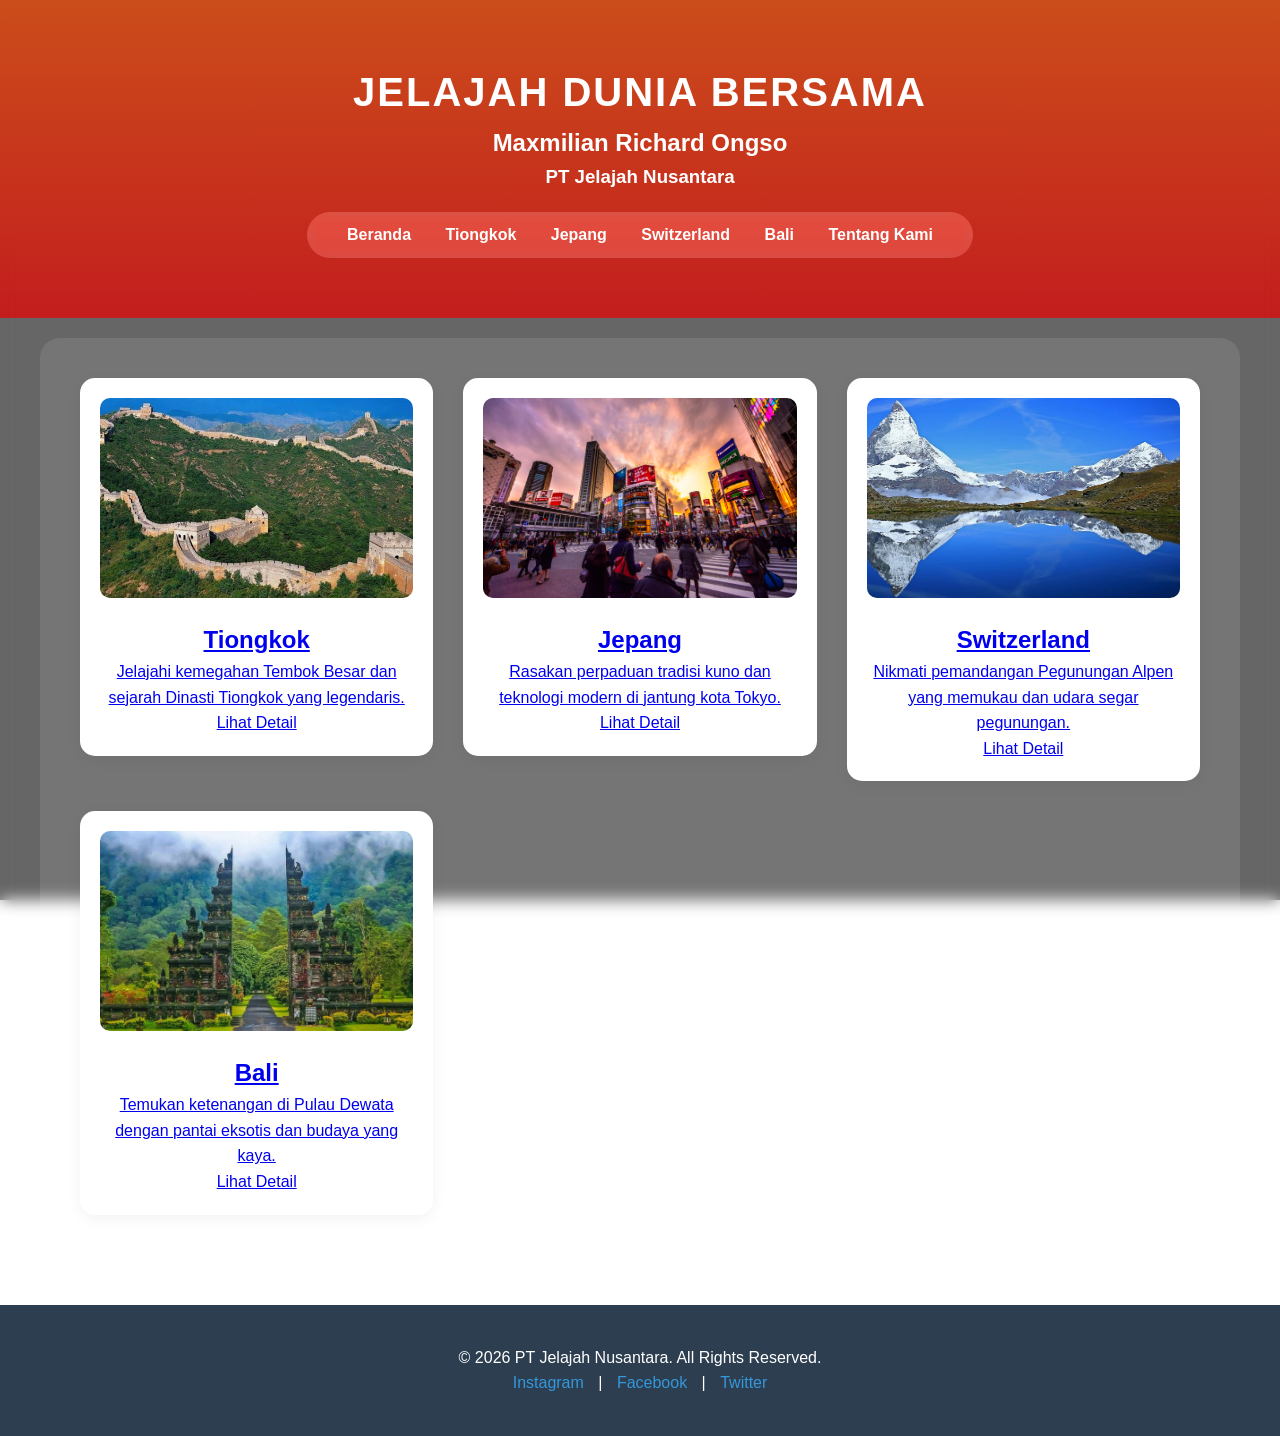
==== Praktek/index.html @ 2051fbba "Initial commit: Struktur dasar project Travel" ====
<!DOCTYPE html>
<html lang="en">
<head>
    <meta charset="UTF-8">
    <meta name="viewport" content="width=device-width, initial-scale=1.0">
    <title>PT Jelajah Nusantara - Maxmilian Richard Ongso</title>
    <link rel="stylesheet" href="CSS/style.css">
</head>
<body class="halaman-indeks">
    <header>
        <h1>JELAJAH DUNIA BERSAMA</h1>
        <h2>Maxmilian Richard Ongso</h2>
        <h3>PT Jelajah Nusantara</h3>     
        <nav>
            <ul>
                <li><a href="index.html">Beranda</a></li>
                <li><a href="tiongkok.html">Tiongkok</a></li>
                <li><a href="jepang.html">Jepang</a></li>
                <li><a href="swiss.html">Switzerland</a></li>
                <li><a href="bali.html">Bali</a></li>
                <li><a href="tentang.html">Tentang Kami</a></li>
            </ul>
        </nav>
    </header>

    <main>
        <a href="tiongkok.html" class="card-link">
            <article>
                <img src="Gambar/Tembok-Besar-Tiongkok-–-Beijing-Copy.jpg" alt="Tiongkok">
                <div class="card-body">
                    <h2>Tiongkok</h2>
                    <p>Jelajahi kemegahan Tembok Besar dan sejarah Dinasti Tiongkok yang legendaris.</p>
                    <span class="btn-detail">Lihat Detail</span>
                </div>
            </article>
        </a>

        <a href="jepang.html" class="card-link">
            <article>
                <img src="Gambar/c8ff725a7ba976d308ec751bc67e04de-shibuya-crossing.jpg" alt="Jepang">
                <div class="card-body">
                    <h2>Jepang</h2>
                    <p>Rasakan perpaduan tradisi kuno dan teknologi modern di jantung kota Tokyo.</p>
                    <span class="btn-detail">Lihat Detail</span>
                </div>
            </article>
        </a>

        <a href="swiss.html" class="card-link">
            <article>
                <img src="Gambar/the-matterhorn.jpg" alt="Switzerland">
                <div class="card-body">
                    <h2>Switzerland</h2>
                    <p>Nikmati pemandangan Pegunungan Alpen yang memukau dan udara segar pegunungan.</p>
                    <span class="btn-detail">Lihat Detail</span>
                </div>
            </article>
        </a>

        <a href="bali.html" class="card-link">
            <article>
                <img src="Gambar/R.jpg" alt="Bali">
                <div class="card-body">
                    <h2>Bali</h2>
                    <p>Temukan ketenangan di Pulau Dewata dengan pantai eksotis dan budaya yang kaya.</p>
                    <span class="btn-detail">Lihat Detail</span>
                </div>
            </article>
        </a>
    </main>

    <footer>
        <p>&copy; 2026 PT Jelajah Nusantara. All Rights Reserved.</p>
        <div class="social-media">
            <a href="https://www.instagram.com/klooktravel/">Instagram</a> | <a href="https://www.facebook.com/Trip/">Facebook</a> | <a href="https://x.com/traveloka">Twitter</a>
        </div>
    </footer>
</body>
</html>
---- Praktek/CSS/style.css ----
* {
    margin: 0;
    padding: 0;
    box-sizing: border-box;
}

body {
    font-family: 'Segoe UI', Tahoma, Geneva, Verdana, sans-serif;
    line-height: 1.6;
    background-color: #f4f7f6;
    color: #333;
}


header {
    background: linear-gradient(rgba(231, 71, 7, 0.788), rgba(219, 11, 11, 0.795));
    color: white;
    padding: 60px 20px;
    text-align: center;
}

header h1 {
    font-size: 2.5rem;
    text-transform: uppercase;
    letter-spacing: 2px;
}

nav ul {
    list-style: none;
    background: rgba(255, 255, 255, 0.2); /* Kotak navigasi transparan */
    display: inline-block;
    padding: 10px 25px;
    border-radius: 50px;
    backdrop-filter: blur(5px);
    margin-top: 20px;
}

nav ul li {
    display: inline;
    margin: 0 15px;
}

nav ul li a {
    color: white;
    text-decoration: none;
    font-weight: bold;
    transition: 0.3s;
}

nav ul li a:hover {
    color: #ffd700;
}


.halaman-indeks main {
    max-width: 1200px;
    margin: 40px auto;
    padding: 0 20px;
    display: grid;
    grid-template-columns: repeat(auto-fit, minmax(300px, 1fr));
    gap: 30px;
    background: rgba(255, 255, 255, 0.1); 
    backdrop-filter: blur(10px); 
    padding: 40px;
    border-radius: 20px;
    margin-top: 20px;
}
.halaman-indeks {
    background: linear-gradient(rgba(0, 0, 0, 0.6), rgba(0, 0, 0, 0.6)), 
                url('../Gambar/Wisata.png'); 
    background-size: cover;
    background-attachment: fixed;
    background-position: center;
    backdrop-filter: blur(8px); 
}

.halaman-indeks article {
    background: white;
    padding: 20px;
    border-radius: 15px;
    box-shadow: 0 4px 15px rgba(0,0,0,0.05);
    text-align: center;
    transition: 0.3s;
}

.halaman-indeks article:hover {
    transform: translateY(-10px);
}

.halaman-indeks article img {
    width: 100%;
    height: 200px;
    object-fit: cover;
    border-radius: 10px;
    margin-bottom: 15px;
}

.halaman-artikel {
    background: linear-gradient(rgba(0, 0, 0, 0.6), rgba(0, 0, 0, 0.6)), 
                url('../Gambar/Wisata.png'); 
    background-size: cover;
    background-attachment: fixed;
    background-position: center;
    backdrop-filter: blur(8px); 
}

.halaman-artikel main {
    max-width: 900px;
    margin: 40px auto;
    padding: 0 20px;
    background: rgba(255, 255, 255, 0.1); 
    backdrop-filter: blur(10px); 
    padding: 40px;
    border-radius: 20px;
    margin-top: 20px;
}   

.halaman-artikel article {
    background: white;
    padding: 40px;
    border-radius: 15px;
    box-shadow: 0 4px 15px rgba(0,0,0,0.05);
    width: 100%;
}

.halaman-artikel article h2 {
    font-size: 2rem;
    color: #2c3e50;
    border-bottom: 3px solid #3498db;
    margin-bottom: 25px;
    display: inline-block;
}

.halaman-artikel article img {
    width: 100%;
    height: auto;
    border-radius: 10px;
    margin-bottom: 25px;
    box-shadow: 0 4px 8px rgba(0,0,0,0.1);
}

/* --- FOOTER & ASIDE --- */
footer {
    background: #2c3e50;
    color: white;
    text-align: center;
    padding: 40px 20px;
    margin-top: 50px;
}

.social-media a {
    color: #3498db;
    margin: 0 10px;
    text-decoration: none;
}

aside {
    background: #ecf0f1;
    padding: 20px;
    border-left: 5px solid #3498db;
    border-radius: 5px;
    margin-top: 30px;
}
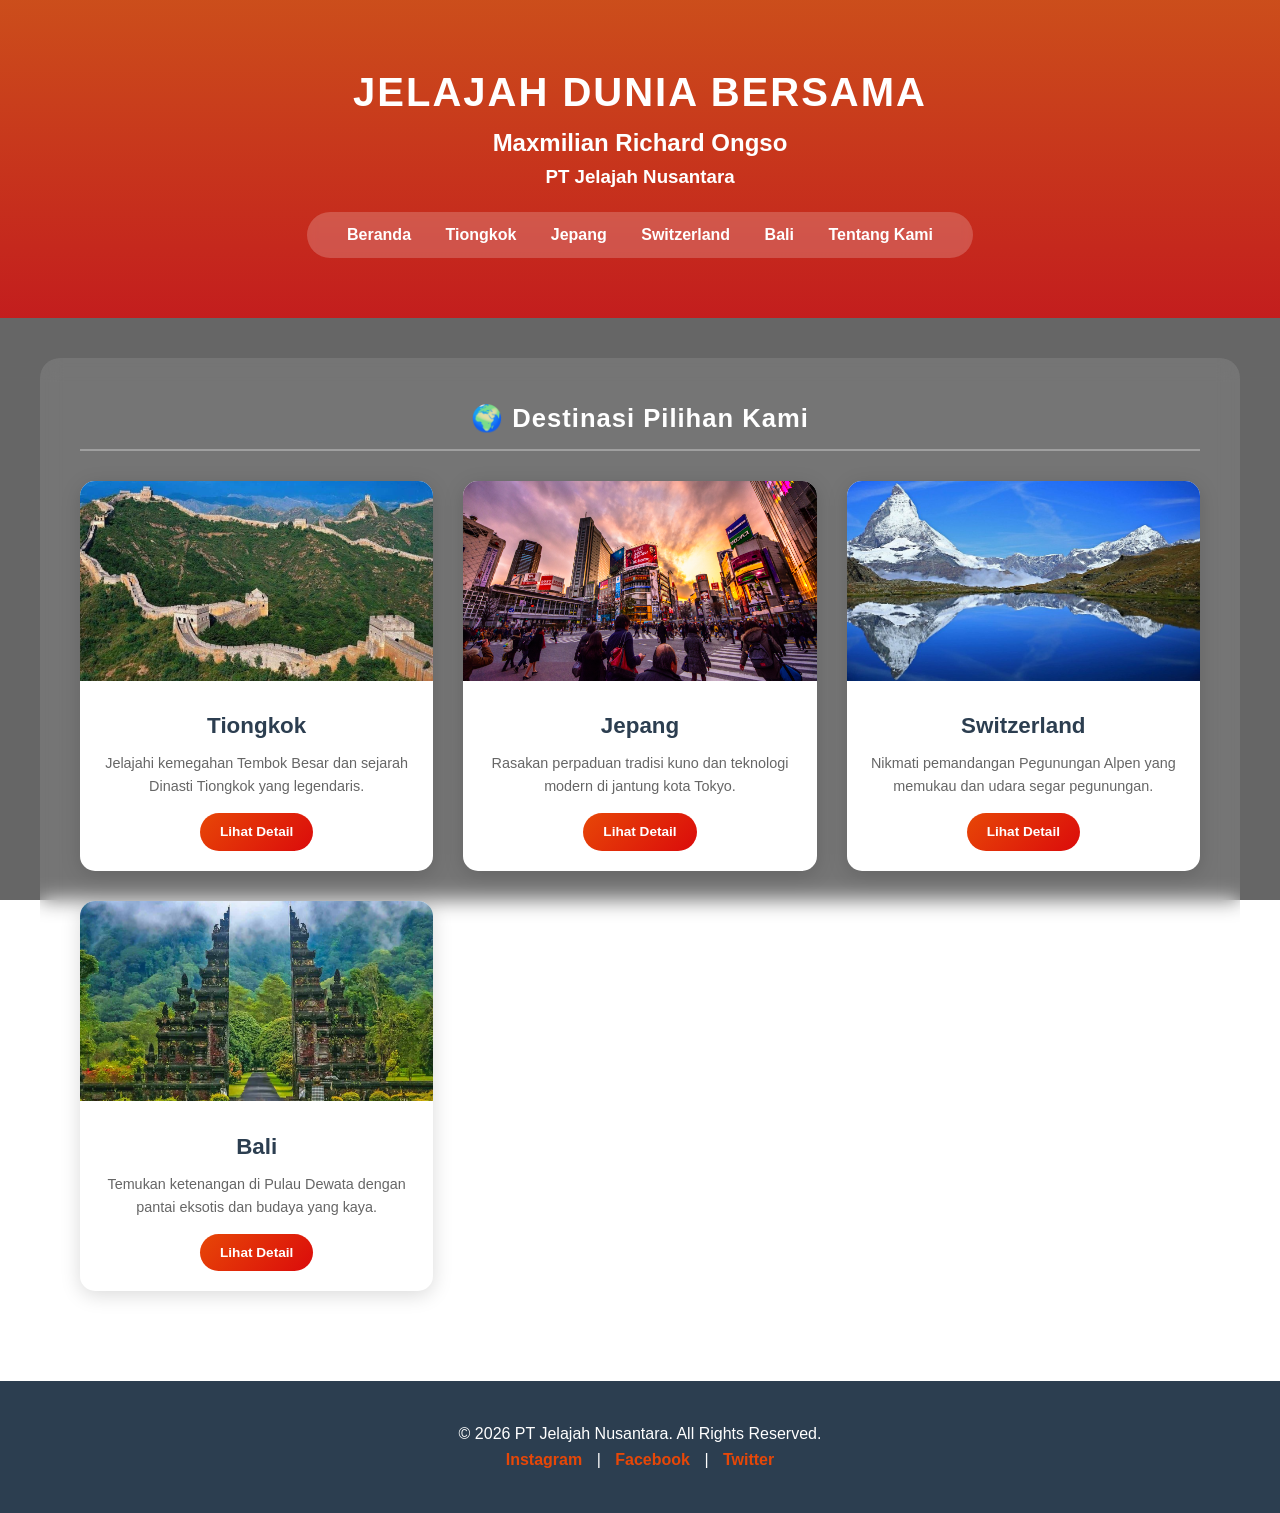
==== commit 3a823643: "Sync and update web layout from laptop" ====
--- a/Praktek/index.html
+++ b/Praktek/index.html
@@ -5,12 +5,13 @@
     <meta name="viewport" content="width=device-width, initial-scale=1.0">
     <title>PT Jelajah Nusantara - Maxmilian Richard Ongso</title>
     <link rel="stylesheet" href="CSS/style.css">
+    <link rel="stylesheet" href="CSS/animations.css">
 </head>
 <body class="halaman-indeks">
     <header>
         <h1>JELAJAH DUNIA BERSAMA</h1>
         <h2>Maxmilian Richard Ongso</h2>
-        <h3>PT Jelajah Nusantara</h3>     
+        <h3>PT Jelajah Nusantara</h3>
         <nav>
             <ul>
                 <li><a href="index.html">Beranda</a></li>
@@ -72,8 +73,11 @@
     <footer>
         <p>&copy; 2026 PT Jelajah Nusantara. All Rights Reserved.</p>
         <div class="social-media">
-            <a href="https://www.instagram.com/klooktravel/">Instagram</a> | <a href="https://www.facebook.com/Trip/">Facebook</a> | <a href="https://x.com/traveloka">Twitter</a>
+            <a href="https://www.instagram.com/klooktravel/">Instagram</a> |
+            <a href="https://www.facebook.com/Trip/">Facebook</a> |
+            <a href="https://x.com/traveloka">Twitter</a>
         </div>
     </footer>
+    <script src="JS/animations.js"></script>
 </body>
-</html>+</html>
--- a/Praktek/CSS/style.css
+++ b/Praktek/CSS/style.css
@@ -11,7 +11,7 @@
     color: #333;
 }
 
-
+/* ========================= HEADER ========================= */
 header {
     background: linear-gradient(rgba(231, 71, 7, 0.788), rgba(219, 11, 11, 0.795));
     color: white;
@@ -27,7 +27,7 @@
 
 nav ul {
     list-style: none;
-    background: rgba(255, 255, 255, 0.2); /* Kotak navigasi transparan */
+    background: rgba(255, 255, 255, 0.2);
     display: inline-block;
     padding: 10px 25px;
     border-radius: 50px;
@@ -51,82 +51,193 @@
     color: #ffd700;
 }
 
+/* ========================= HALAMAN INDEX ========================= */
+.halaman-indeks {
+    background: linear-gradient(rgba(0, 0, 0, 0.6), rgba(0, 0, 0, 0.6)),
+                url('../Gambar/Wisata.png');
+    background-size: cover;
+    background-attachment: fixed;
+    background-position: center;
+}
 
 .halaman-indeks main {
     max-width: 1200px;
     margin: 40px auto;
-    padding: 0 20px;
+    padding: 40px;
     display: grid;
-    grid-template-columns: repeat(auto-fit, minmax(300px, 1fr));
+    grid-template-columns: repeat(auto-fit, minmax(280px, 1fr));
     gap: 30px;
-    background: rgba(255, 255, 255, 0.1); 
-    backdrop-filter: blur(10px); 
-    padding: 40px;
+    background: rgba(255, 255, 255, 0.1);
+    backdrop-filter: blur(10px);
     border-radius: 20px;
-    margin-top: 20px;
-}
-.halaman-indeks {
-    background: linear-gradient(rgba(0, 0, 0, 0.6), rgba(0, 0, 0, 0.6)), 
-                url('../Gambar/Wisata.png'); 
-    background-size: cover;
-    background-attachment: fixed;
-    background-position: center;
-    backdrop-filter: blur(8px); 
+}
+
+/* Label section judul grid */
+.halaman-indeks main::before {
+    content: "🌍 Destinasi Pilihan Kami";
+    grid-column: 1 / -1;
+    font-size: 1.6rem;
+    font-weight: bold;
+    color: white;
+    text-align: center;
+    padding-bottom: 10px;
+    border-bottom: 2px solid rgba(255,255,255,0.3);
+    letter-spacing: 1px;
+}
+
+.card-link {
+    text-decoration: none;
+    color: inherit;
 }
 
 .halaman-indeks article {
     background: white;
-    padding: 20px;
-    border-radius: 15px;
-    box-shadow: 0 4px 15px rgba(0,0,0,0.05);
+    border-radius: 15px;
+    box-shadow: 0 4px 20px rgba(0,0,0,0.15);
     text-align: center;
-    transition: 0.3s;
+    transition: transform 0.3s, box-shadow 0.3s;
+    overflow: hidden;
 }
 
 .halaman-indeks article:hover {
     transform: translateY(-10px);
+    box-shadow: 0 10px 30px rgba(0,0,0,0.25);
 }
 
 .halaman-indeks article img {
     width: 100%;
     height: 200px;
     object-fit: cover;
-    border-radius: 10px;
+}
+
+.card-body {
+    padding: 20px;
+}
+
+.card-body h2 {
+    font-size: 1.4rem;
+    color: #2c3e50;
+    margin-bottom: 8px;
+}
+
+.card-body p {
+    font-size: 0.9rem;
+    color: #666;
     margin-bottom: 15px;
 }
 
+.btn-detail {
+    display: inline-block;
+    background: linear-gradient(135deg, #e74707, #db0b0b);
+    color: white;
+    padding: 8px 20px;
+    border-radius: 25px;
+    font-size: 0.85rem;
+    font-weight: bold;
+    transition: 0.3s;
+}
+
+.halaman-indeks article:hover .btn-detail {
+    background: linear-gradient(135deg, #c0392b, #e74c3c);
+}
+
+/* ========================= HALAMAN ARTIKEL ========================= */
 .halaman-artikel {
-    background: linear-gradient(rgba(0, 0, 0, 0.6), rgba(0, 0, 0, 0.6)), 
-                url('../Gambar/Wisata.png'); 
+    background: linear-gradient(rgba(0, 0, 0, 0.6), rgba(0, 0, 0, 0.6)),
+                url('../Gambar/Wisata.png');
     background-size: cover;
     background-attachment: fixed;
     background-position: center;
-    backdrop-filter: blur(8px); 
-}
-
+}
+
+/* Grid utama halaman artikel: konten + sidebar */
 .halaman-artikel main {
-    max-width: 900px;
+    max-width: 1200px;
     margin: 40px auto;
-    padding: 0 20px;
-    background: rgba(255, 255, 255, 0.1); 
-    backdrop-filter: blur(10px); 
-    padding: 40px;
+    padding: 40px;
+    display: grid;
+    grid-template-columns: 1fr 300px; /* konten | sidebar */
+    grid-template-rows: auto auto;
+    gap: 30px;
+    background: rgba(255, 255, 255, 0.1);
+    backdrop-filter: blur(10px);
     border-radius: 20px;
-    margin-top: 20px;
-}   
-
-.halaman-artikel article {
-    background: white;
-    padding: 40px;
-    border-radius: 15px;
-    box-shadow: 0 4px 15px rgba(0,0,0,0.05);
-    width: 100%;
-}
-
+}
+
+/* Article pertama (konten utama) */
+.halaman-artikel main > article:first-of-type {
+    grid-column: 1;
+    grid-row: 1;
+    background: white;
+    padding: 40px;
+    border-radius: 15px;
+    box-shadow: 0 4px 15px rgba(0,0,0,0.1);
+}
+
+/* Article kedua (paket) */
+.halaman-artikel main > article:nth-of-type(2) {
+    grid-column: 1;
+    grid-row: 2;
+    background: white;
+    padding: 30px;
+    border-radius: 15px;
+    box-shadow: 0 4px 15px rgba(0,0,0,0.1);
+}
+
+/* Aside sidebar — span 2 baris di kolom kanan */
+.halaman-artikel main > aside {
+    grid-column: 2;
+    grid-row: 1 / 3;
+    background: white;
+    padding: 25px;
+    border-radius: 15px;
+    box-shadow: 0 4px 15px rgba(0,0,0,0.1);
+    border-top: 4px solid #e74707;
+    align-self: start;
+    position: sticky;
+    top: 20px;
+}
+
+.halaman-artikel main > aside h3 {
+    font-size: 1.1rem;
+    color: #2c3e50;
+    margin-bottom: 15px;
+    padding-bottom: 10px;
+    border-bottom: 2px solid #e74707;
+}
+
+.halaman-artikel main > aside ul {
+    list-style: none;
+    padding: 0;
+}
+
+.halaman-artikel main > aside ul li {
+    margin-bottom: 12px;
+}
+
+.halaman-artikel main > aside ul li a {
+    color: #e74707;
+    text-decoration: none;
+    font-size: 0.9rem;
+    font-weight: 500;
+    transition: 0.3s;
+    display: block;
+    padding: 6px 10px;
+    border-radius: 8px;
+    background: #fff5f5;
+}
+
+.halaman-artikel main > aside ul li a:hover {
+    background: #e74707;
+    color: white;
+}
+
+/* Artikel styling */
 .halaman-artikel article h2 {
     font-size: 2rem;
     color: #2c3e50;
-    border-bottom: 3px solid #3498db;
+    border-bottom: 3px solid #e74707;
+    padding-bottom: 10px;
     margin-bottom: 25px;
     display: inline-block;
 }
@@ -139,7 +250,84 @@
     box-shadow: 0 4px 8px rgba(0,0,0,0.1);
 }
 
-/* --- FOOTER & ASIDE --- */
+.halaman-artikel article p {
+    margin-bottom: 15px;
+    color: #444;
+    text-align: justify;
+}
+
+.halaman-artikel article a {
+    display: inline-block;
+    background: linear-gradient(135deg, #e74707, #db0b0b);
+    color: white;
+    padding: 10px 25px;
+    border-radius: 25px;
+    text-decoration: none;
+    font-weight: bold;
+    margin-top: 10px;
+    transition: 0.3s;
+}
+
+.halaman-artikel article a:hover {
+    transform: translateY(-2px);
+    box-shadow: 0 4px 15px rgba(231,71,7,0.4);
+}
+
+/* ========================= HALAMAN TENTANG ========================= */
+.halaman-tentang {
+    background: linear-gradient(rgba(0, 0, 0, 0.6), rgba(0, 0, 0, 0.6)),
+                url('../Gambar/Wisata.png');
+    background-size: cover;
+    background-attachment: fixed;
+    background-position: center;
+}
+
+.halaman-tentang main {
+    max-width: 1000px;
+    margin: 40px auto;
+    padding: 40px;
+    display: grid;
+    grid-template-columns: 1fr;
+    gap: 25px;
+    background: rgba(255, 255, 255, 0.1);
+    backdrop-filter: blur(10px);
+    border-radius: 20px;
+}
+
+.halaman-tentang article {
+    background: white;
+    padding: 40px;
+    border-radius: 15px;
+    box-shadow: 0 4px 15px rgba(0,0,0,0.1);
+}
+
+/* ========================= RESPONSIVE ========================= */
+@media (max-width: 768px) {
+    .halaman-artikel main {
+        grid-template-columns: 1fr;
+    }
+
+    .halaman-artikel main > article:first-of-type,
+    .halaman-artikel main > article:nth-of-type(2),
+    .halaman-artikel main > aside {
+        grid-column: 1;
+        grid-row: auto;
+    }
+
+    .halaman-indeks main {
+        grid-template-columns: 1fr;
+    }
+
+    header h1 {
+        font-size: 1.6rem;
+    }
+
+    nav ul li {
+        margin: 0 8px;
+    }
+}
+
+/* ========================= FOOTER ========================= */
 footer {
     background: #2c3e50;
     color: white;
@@ -149,15 +337,13 @@
 }
 
 .social-media a {
-    color: #3498db;
+    color: #e74707;
     margin: 0 10px;
     text-decoration: none;
-}
-
-aside {
-    background: #ecf0f1;
-    padding: 20px;
-    border-left: 5px solid #3498db;
-    border-radius: 5px;
-    margin-top: 30px;
-}+    font-weight: bold;
+    transition: 0.3s;
+}
+
+.social-media a:hover {
+    color: #ffd700;
+}
